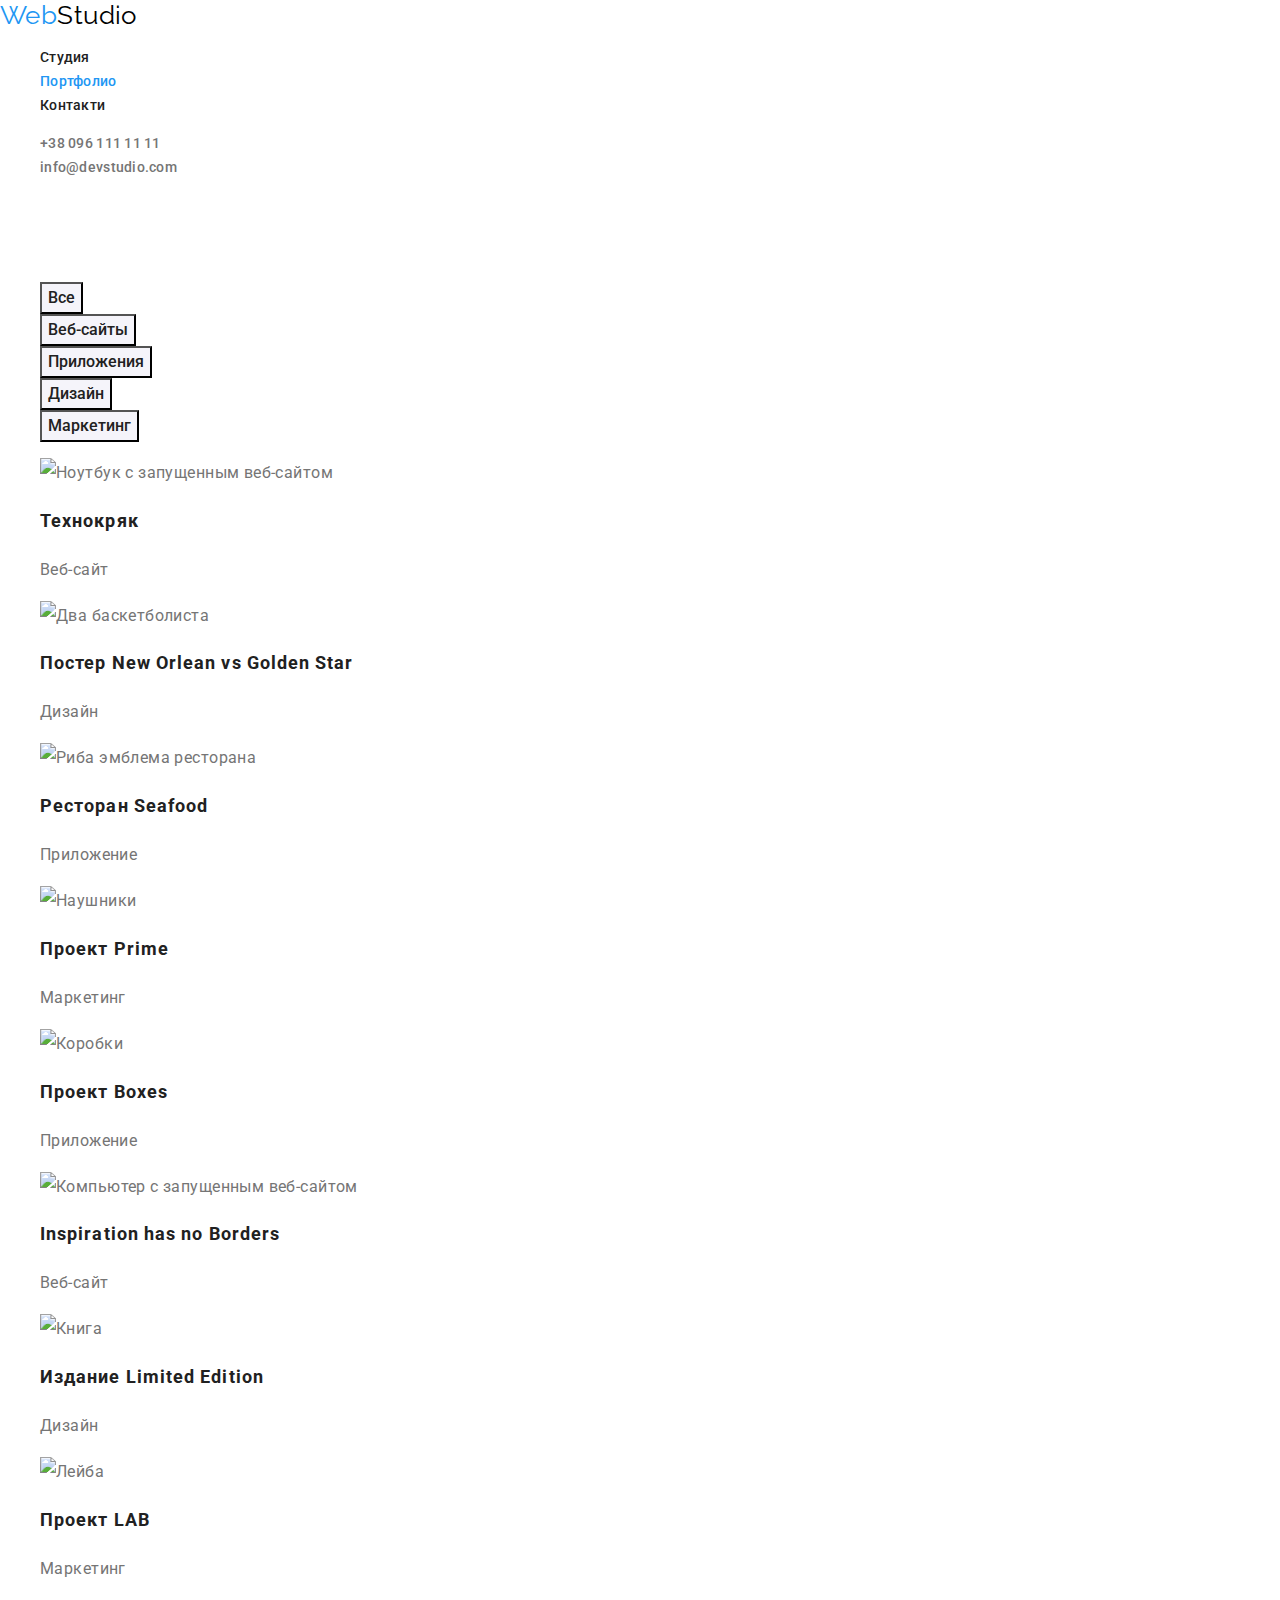
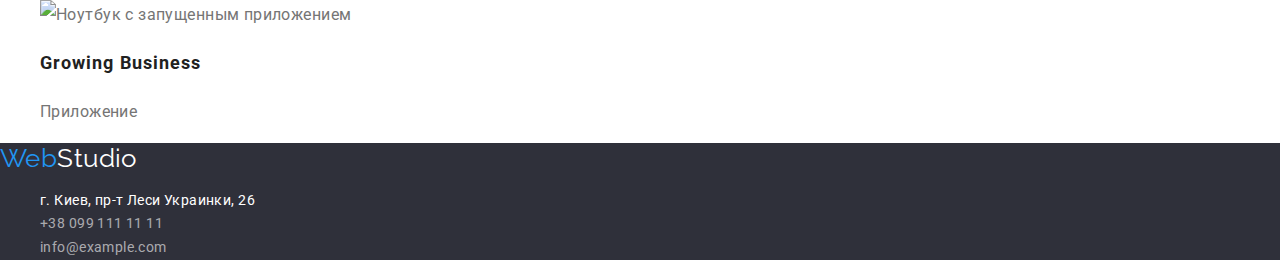
==== portfolio.html @ 1cc19f9e "комитим" ====
<!DOCTYPE html>
<html lang="ru">
  <head>
    <meta charset="UTF-8" />
    <meta http-equiv="X-UA-Compatible" content="IE=edge" />
    <meta name="viewport" content="width=device-width, initial-scale=1.0" />
    <link rel="preconnect" href="https://fonts.gstatic.com" />
    <link
      href="https://fonts.googleapis.com/css2?family=Raleway:wght@700&family=Roboto:wght@400;500;700;900&display=swap"
      rel="stylesheet"
    />
    <link
      rel="stylesheet"
      href="https://cdnjs.cloudflare.com/ajax/libs/modern-normalize/1.0.0/modern-normalize.css"
    />
    <link rel="stylesheet" href="./css2work/styles.css" />
    <title>Portfolio</title>
  </head>
  <body>
    <header>
      <a href="./index.html" class="logo"
        >Web<span class="logo-span">Studio</span></a
      >
      <nav class="site-nav">
        <ul>
          <li>
            <a href="./index.html" class="link">Студия</a>
          </li>
          <li><a href="./portfolio.html" class="link current">Портфолио</a></li>
          <li><a href="" class="link">Контакти</a></li>
        </ul>
      </nav>
      <ul>
        <li>
          <a href="tel:+380961111111" class="tel">+38 096 111 11 11</a>
        </li>
        <li>
          <a href="mailto:info@devstudio.com" class="mail"
            >info@devstudio.com</a
          >
        </li>
      </ul>
    </header>
    <main>
      <section class="section portfolio">
        <h1 class="hidden">Портфолио</h1>
        <ul>
          <li><button type="button" class="button filter-btn">Все</button></li>
          <li>
            <button type="button" class="button filter-btn">Веб-сайты</button>
          </li>
          <li>
            <button type="button" class="button filter-btn">Приложения</button>
          </li>
          <li>
            <button type="button" class="button filter-btn">Дизайн</button>
          </li>
          <li>
            <button type="button" class="button filter-btn">Маркетинг</button>
          </li>
        </ul>
        <ul>
          <li>
            <img
              src="img./project1.jpg"
              width="370"
              height="294"
              alt="Ноутбук с запущенным веб-сайтом"
            />
            <h2 class="section-title">Технокряк</h2>
            <p>Веб-сайт</p>
          </li>
          <li>
            <img
              src="img./project2.jpg"
              width="370"
              height="294"
              alt="Два баскетболиста"
            />
            <h2 class="section-title">
              Постер <span lang="en">New Orlean vs Golden Star</span>
            </h2>
            <p>Дизайн</p>
          </li>
          <li>
            <img
              src="img./project3.jpg"
              width="370"
              height="294"
              alt="Риба эмблема ресторана"
            />
            <h2 class="section-title">
              Ресторан <span lang="en">Seafood</span>
            </h2>
            <p>Приложение</p>
          </li>
          <li>
            <img
              src="img./project4.jpg"
              width="370"
              height="294"
              alt="Наушники"
            />
            <h2 class="section-title">Проект <span lang="en">Prime</span></h2>
            <p>Маркетинг</p>
          </li>
          <li>
            <img
              src="img./project5.jpg"
              width="370"
              height="294"
              alt="Коробки"
            />
            <h2 class="section-title">Проект <span lang="en">Boxes</span></h2>
            <p>Приложение</p>
          </li>
          <li>
            <img
              src="img./project6.jpg"
              width="370"
              height="294"
              alt="Компьютер с запущенным веб-сайтом"
            />
            <h2 lang="en" class="section-title">Inspiration has no Borders</h2>
            <p>Веб-сайт</p>
          </li>
          <li>
            <img
              src="img./project7.jpg"
              width="370"
              height="294"
              alt="Книга"
            />
            <h2 class="section-title">
              Издание <span lang="en">Limited Edition</span>
            </h2>
            <p>Дизайн</p>
          </li>
          <li>
            <img
              src="img./project8.jpg"
              width="370"
              height="294"
              alt="Лейба"
            />
            <h2 class="section-title">Проект <span lang="en">LAB</span></h2>
            <p>Маркетинг</p>
          </li>
          <li>
            <img
              src="img./project9.jpg"
              width="370"
              height="294"
              alt="Ноутбук с запущенным приложением"
            />
            <h2 lang="en" class="section-title">Growing Business</h2>
            <p>Приложение</p>
          </li>
        </ul>
      </section>
    </main>

    <footer class="footer">
      <a href="./index.html" class="logo"
        >Web<span class="logo-span-footer">Studio</span></a
      >
      <address class="address">
        <ul>
          <li>
            <a
              href="https://goo.gl/maps/Q8eix4cUSPxJvjgE8"
              target="_blank"
              rel="noopener noreferrer"
              class="address-link office"
              >г. Киев, пр-т Леси Украинки, 26</a
            >
          </li>
          <li>
            <a href="tel:+380991111111" class="address-link"
              >+38 099 111 11 11</a
            >
          </li>
          <li>
            <a href="mailto:info@example.com" class="address-link"
              >info@example.com</a
            >
          </li>
        </ul>
      </address>
    </footer>
  </body>
</html>
---- css2work/styles.css ----
/* основний колір фону #ffffff*/
/*  колір тексту заголовків #212121 */
/*  колір тексту абзаців #757575 */
/* акцентні кольори: блакитний- #2196F3; білий-#FFFFFF */
/* футер і герой - background: #2F303A; */
/* команда, кнопки фільтру- background: #F5F4FA */
/* рамки- border: 1px solid #EEEEEE; */
:root {
  --primary-text-color: #757575;
  --title-text-color: #212121;
  --accent-color: #2196f3;
  --white-color: #ffffff;
  --secondary-bg-color: #f5f4fa;
  --darck-bg-color: #2f303a;
  --main-font: "Roboto", sans-serif;
  --logo-font: "Raleway", sans-serif;
}
body {
  background: var(--white-color);
  color: var(--primary-text-color);
  font-family: var(--main-font);
  font-size: 14px;
  line-height: 1.71;
  letter-spacing: 0.03em;
}
ul {
  list-style: none;
}
button {
  cursor: pointer;
}

/* site-nav */
.site-nav .link {
  color: var(--title-text-color);
  text-decoration: none;
  font-weight: 500;
  font-size: 14px;
  line-height: 1.14;
  letter-spacing: 0.02em;
}
.site-nav .link:hover,
.site-nav .link:focus {
  color: var(--accent-color);
}
.site-nav .link.current {
  color: var(--accent-color);
}
.logo {
  font-family: var(--logo-font);
  font-size: 26px;
  line-height: 1.19;
  color: var(--accent-color);
  text-decoration: none;
}
.logo-span {
  color: #000000;
}
.mail,
.tel {
  color: var(--primary-text-color);
  text-decoration: none;
  font-weight: 500;
  font-size: 14px;
  line-height: 1.14;
  letter-spacing: 0.02em;
}
.tel:hover,
.tel:focus,
.mail:hover,
.mail:focus {
  color: var(--accent-color);
}

/* hero */

.hero {
  background: var(--darck-bg-color);
  color: var(--white-color);
}
.hero-title {
  font-weight: 900;
  font-size: 44px;
  line-height: 1.36;
  text-align: center;
  letter-spacing: 0.06em;
  text-transform: uppercase;
}
.hero-btn {
  background-color: var(--accent-color);
  font-size: 16px;
  line-height: 1.87;
  display: flex;
  align-items: center;
  text-align: center;
  letter-spacing: 0.06em;
  color: var(--white-color);
}
/* main */
.section-title {
  color: var(--title-text-color);
  font-size: 36px;
  line-height: 1.16;
  text-align: center;
}
.about .section-title {
  font-size: 14px;
  line-height: 1.14;
  text-transform: uppercase;
  text-align: left;
}

.hidden {
  visibility: hidden;
}
/* section-team */
.section-team {
  background-color: var(--secondary-bg-color);
  font-size: 16px;
  line-height: 1.18;
  text-align: center;
}
.team-title {
  font-weight: 500;
  font-size: 16px;
  line-height: 1.18;
}

/* footer */
.footer {
  background-color: var(--darck-bg-color);
}
.logo-span-footer {
  color: var(--white-color);
}
.address-link {
  color: rgba(255, 255, 255, 0.6);
  font-style: normal;
  text-decoration: none;
}
.address-link.office {
  color: var(--white-color);
}
.address-link:hover,
.address-link:focus {
  color: var(--accent-color);
}

/* portfoio page */
.portfolio {
  font-size: 16px;
  line-height: 1.87;
}
.portfolio .section-title {
  text-align: left;
  font-size: 18px;
  line-height: 2;
  letter-spacing: 0.06em;
}
.filter-btn {
  color: var(--title-text-color);
  background: var(--secondary-bg-color);
  font-weight: 500;
  line-height: 1.62;
  text-align: center;
}
.filter-btn:hover,
.filter-btn:focus {
  background-color: var(--accent-color);
  color: var(--white-color);
}
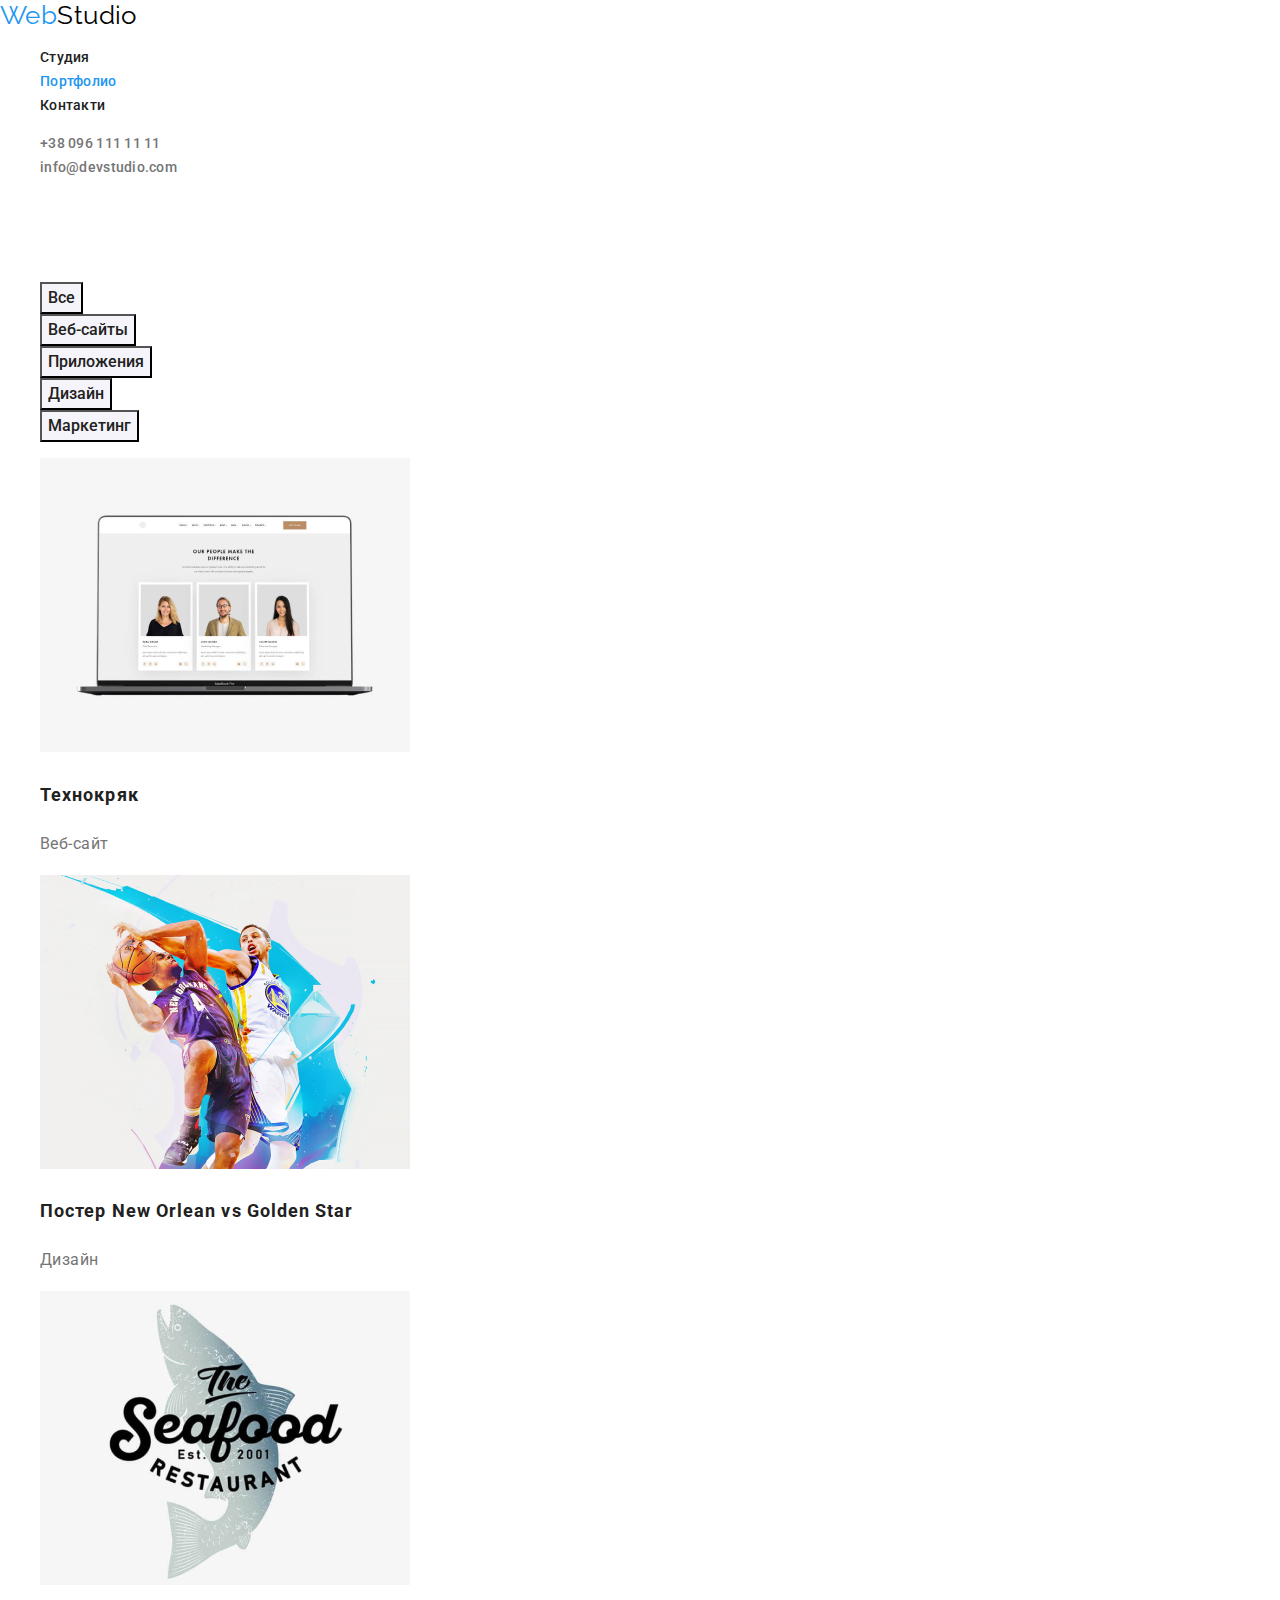
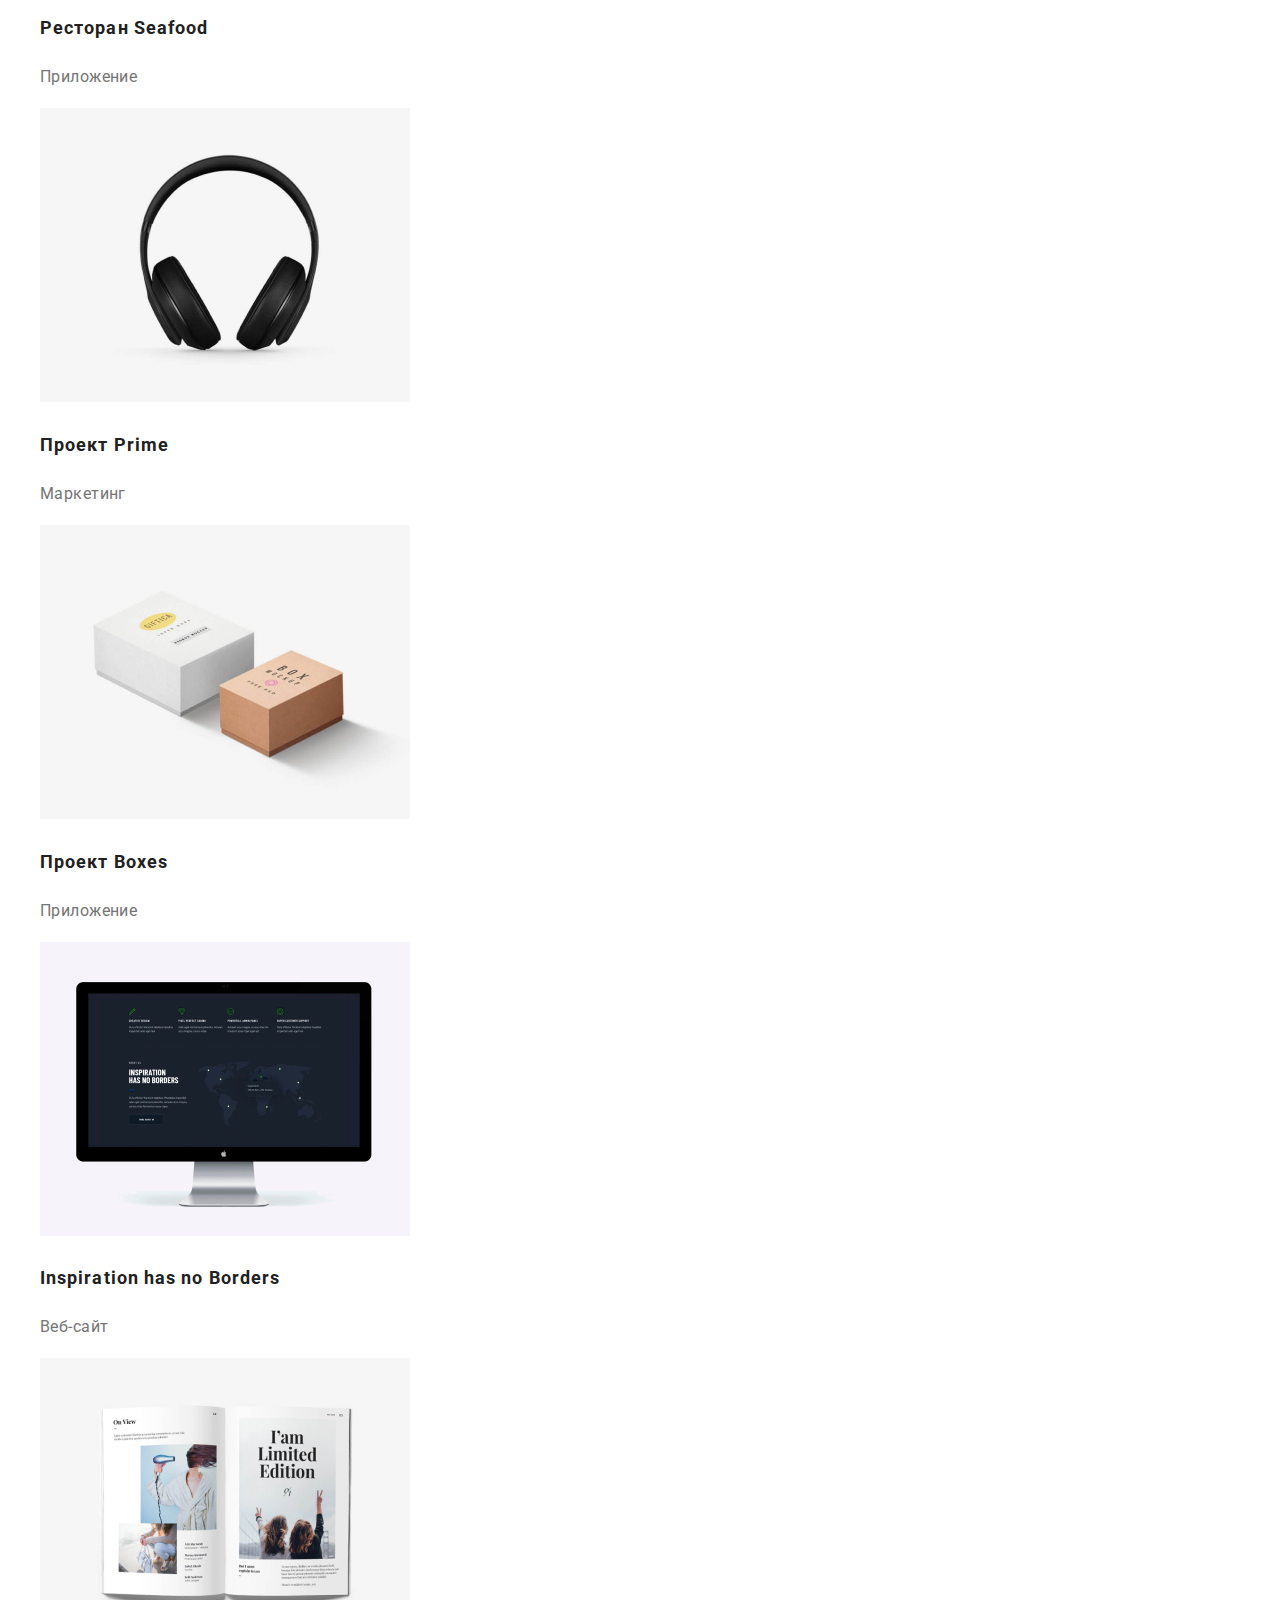
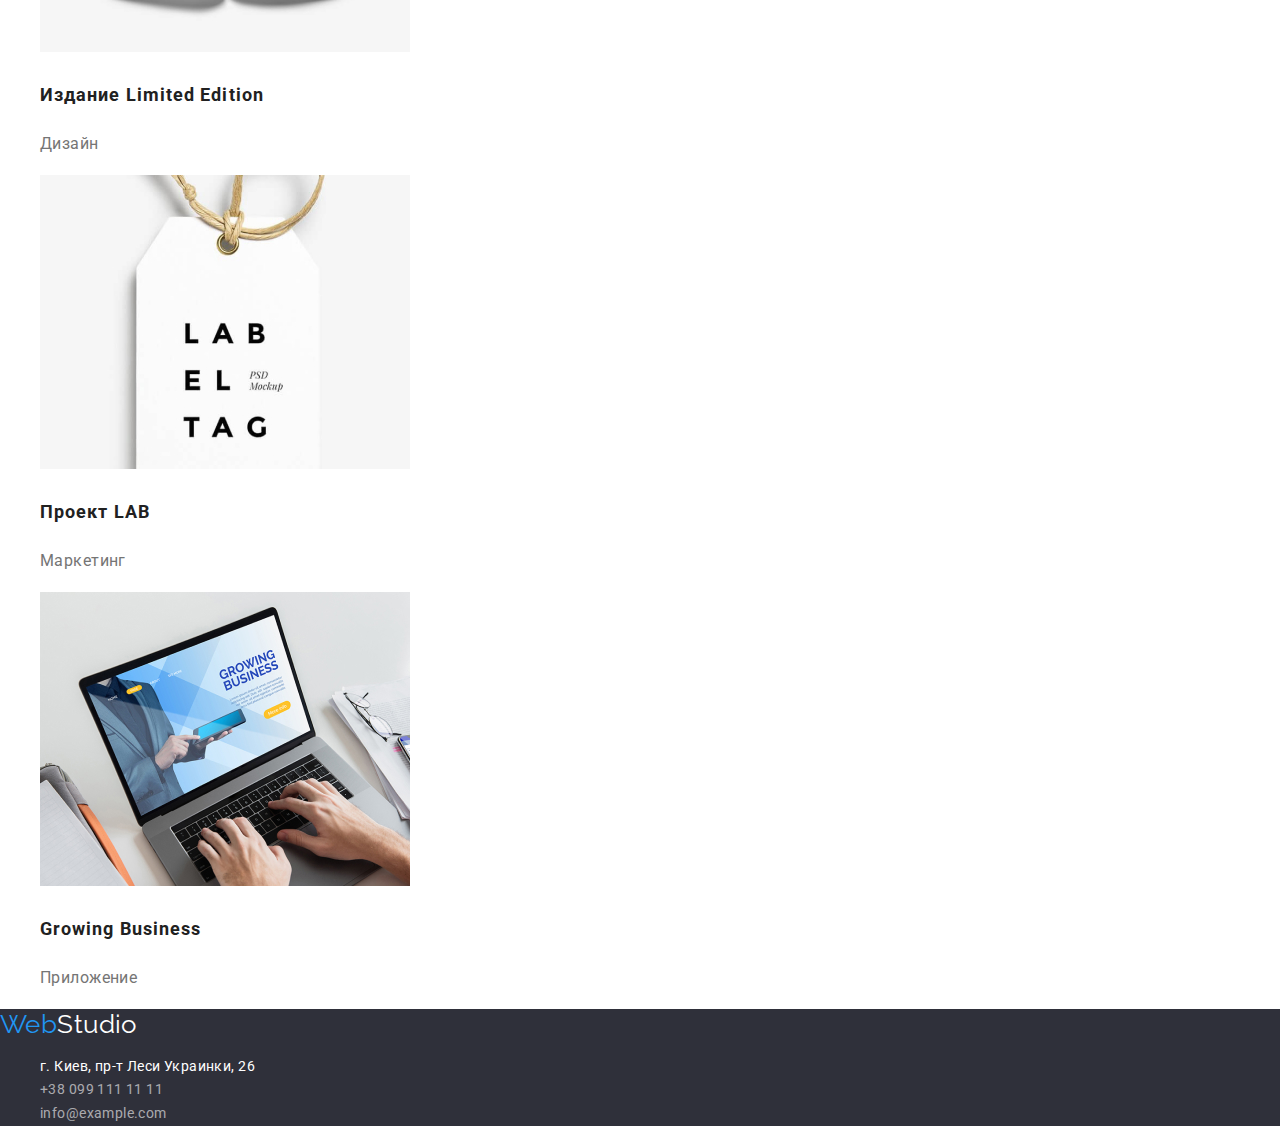
==== commit 398c40e5: "комит" ====
--- a/portfolio.html
+++ b/portfolio.html
@@ -62,7 +62,7 @@
         <ul>
           <li>
             <img
-              src="img./project1.jpg"
+              src="img/project1.jpg"
               width="370"
               height="294"
               alt="Ноутбук с запущенным веб-сайтом"
@@ -72,7 +72,7 @@
           </li>
           <li>
             <img
-              src="img./project2.jpg"
+              src="img/project2.jpg"
               width="370"
               height="294"
               alt="Два баскетболиста"
@@ -84,7 +84,7 @@
           </li>
           <li>
             <img
-              src="img./project3.jpg"
+              src="img/project3.jpg"
               width="370"
               height="294"
               alt="Риба эмблема ресторана"
@@ -96,7 +96,7 @@
           </li>
           <li>
             <img
-              src="img./project4.jpg"
+              src="img/project4.jpg"
               width="370"
               height="294"
               alt="Наушники"
@@ -106,7 +106,7 @@
           </li>
           <li>
             <img
-              src="img./project5.jpg"
+              src="img/project5.jpg"
               width="370"
               height="294"
               alt="Коробки"
@@ -116,7 +116,7 @@
           </li>
           <li>
             <img
-              src="img./project6.jpg"
+              src="img/project6.jpg"
               width="370"
               height="294"
               alt="Компьютер с запущенным веб-сайтом"
@@ -126,7 +126,7 @@
           </li>
           <li>
             <img
-              src="img./project7.jpg"
+              src="img/project7.jpg"
               width="370"
               height="294"
               alt="Книга"
@@ -138,7 +138,7 @@
           </li>
           <li>
             <img
-              src="img./project8.jpg"
+              src="img/project8.jpg"
               width="370"
               height="294"
               alt="Лейба"
@@ -148,7 +148,7 @@
           </li>
           <li>
             <img
-              src="img./project9.jpg"
+              src="img/project9.jpg"
               width="370"
               height="294"
               alt="Ноутбук с запущенным приложением"
